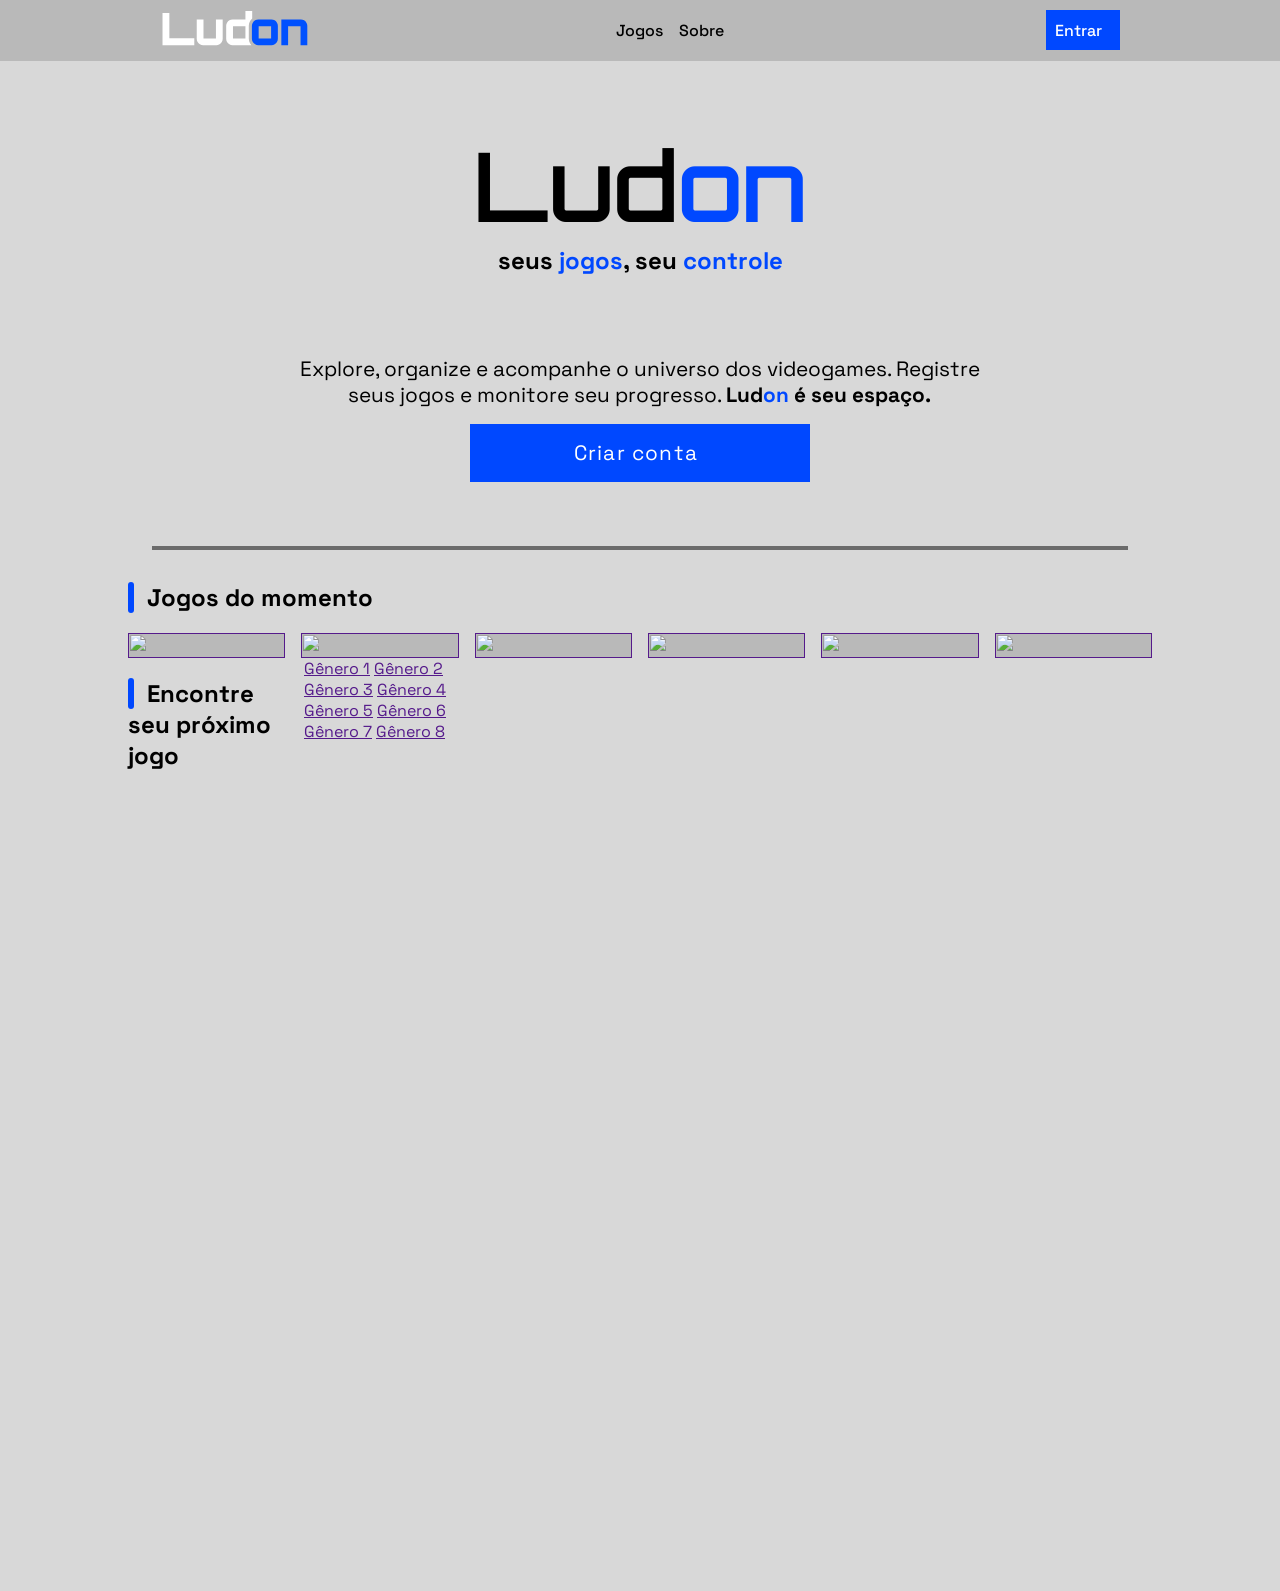
==== index.html @ fcb27896 "homepage iniciada" ====
<!DOCTYPE html>
<html lang="pt-br">

<head>
    <meta charset="UTF-8">
    <meta name="viewport" content="width=device-width, initial-scale=1.0">
    <title>Ludon - tracking de jogos</title>
    <!-- css -->
    <link rel="stylesheet" href="css/style.css">
    <link rel="stylesheet" href="css/nav.css">
    <link rel="stylesheet" href="css/home.css">
    <!-- fontes -->
    <link rel="preconnect" href="https://fonts.googleapis.com">
    <link rel="preconnect" href="https://fonts.gstatic.com" crossorigin>
    <link href="https://fonts.googleapis.com/css2?family=Orbitron:wght@400..900&display=swap" rel="stylesheet">
    <link href="https://fonts.googleapis.com/css2?family=Space+Grotesk:wght@300..700&display=swap" rel="stylesheet">
</head>

<body>
    <!-- nav -->
    <nav class="nav">
        <div class="container">
            <div class="nav-container">
                <div class="nav-esquerda">
                    <a class="logo" href="index.html">
                        <img class="logo-svg" src="/assets/logos/logo.svg" alt="logo">
                    </a>
                </div>
                <div class="nav-centro">
                    <a href="explorar.html">Jogos</a>
                    <a href="sobre.html">Sobre</a>
                </div>
                <div class="nav-direita">
                    <i class="tema" data-lucide="moon"></i>
                    <a class="botao-login" href="login.html">Entrar <i data-lucide="chevron-right"></i></a>
                </div>
            </div>
        </div>
    </nav>
    <!-- fim nav -->
    <!-- homepage -->
    <div class="home-container">
        <div class=container>
            <!-- titulo e chamada -->
            <div class="titulo">
                <h1 class="ludon">Lud<span>on</span></h1>
                <h2 class="slogan">seus <span>jogos</span>, seu <span>controle</span></h2>
            </div>
            <!-- fim título -->

            <div class="criar-conta">
                <p>Explore, organize e acompanhe o universo dos videogames. Registre seus jogos e monitore seu
                    progresso. <strong>Lud<span>on</span> é seu espaço.</strong></p>
                <a class="botao-conta" href="login.html">Criar conta <i data-lucide="chevron-right"></i></a>
            </div>

            <hr>
            <div class="conteudo">
                <!-- conteudo - jogos -->
                <div class="em-alta">
                    <h2><span class="traco">l</span>Jogos do momento</h2>
                    <div class="jogos-alta">
                        <a href=""><img
                                src="https://encrypted-tbn0.gstatic.com/images?q=tbn:ANd9GcQrVShEmz6vN01_rxUF2YCKuthXrEvxJgb5l98MLX5sOg&s=10"
                                alt=""></a>
                        <a href=""><img src="" alt=""></a>
                        <a href=""><img src="" alt=""></a>
                        <a href=""><img src="" alt=""></a>
                        <a href=""><img src="" alt=""></a>
                        <a href=""><img src="" alt=""></a>
                    </div>
                </div>
                <!-- conteudo - generos -->
                <div class="generos">
                    <h2><span class="traco">l</span>Encontre seu próximo jogo</h2>
                    <div class="descubra-genero">
                        <a href="">Gênero 1</a>
                        <a href="">Gênero 2</a>
                        <a href="">Gênero 3</a>
                        <a href="">Gênero 4</a>
                        <a href="">Gênero 5</a>
                        <a href="">Gênero 6</a>
                        <a href="">Gênero 7</a>
                        <a href="">Gênero 8</a>
                    </div>
                </div>
            </div>

        </div>
    </div>



    </div>
    </div>
    <!-- Lucide icons -->
    <script src="https://unpkg.com/lucide@latest/dist/umd/lucide.js"></script>
    <!-- script pro lucide gerar os ícones -->
    <script>
        lucide.createIcons();
    </script>
</body>

</html>
---- css/style.css ----
/* tema claro */
/* body.tema-claro { */
/* arrumar depois quando tiver o sistema de tema */
body {
    --cor-primaria: #B9B9B9;
    --cor-secundaria: #D8D8D8;
    --cor-texto: #000;
    --cor-texto-contraste: #FFF;
}

/* tema escuro */
/* body.tema-escuro {
    --cor-primaria: #111111;
    --cor-secundaria: #2a2a2a;
    --cor-texto: #FFF;
    --cor-texto-contraste: #000;
} */

body {
    --cor-interface: #0048FF;

    font-family: "Space Grotesk";
    font-style: normal;

    padding: 0;
    margin: 0;

}
---- css/nav.css ----
.nav {
    background-color: var(--cor-primaria);
    /* color: var(--cor-secundaria); */
    font-size: 1rem;
    font-weight: 500;
    /* font-variant: small-caps; */
    /* text-transform: lowercase; */
}

.nav-container {
    width: 100%;
    display: flex;
    align-items: center;
    justify-content: space-between;
    padding: rem;
    padding-left: 2rem;
    box-sizing: border-box;
    gap: 1rem;
}

.nav-container a {
    text-decoration: none;
    color: inherit;
}

.nav-esquerda {
    justify-content: flex-start;
}

.nav-centro {
    align-items: center;
    justify-content: center;
    gap: 1rem;
    display: flex;
    width: 100%;
    min-width: 100px;
    align-items: center;
}

.nav-direita {
    display: flex;
    align-items: center;
    justify-content: center;
    padding-right: 2rem;
    gap: 1rem;
}

.tema {
    color: var(--cor-texto-contraste);
    fill: var(--cor-texto-contraste);
}

.tema:hover {
    cursor: pointer;
    color: color-mix(in srgb, var(--cor-texto-contraste) 90%, var(--cor-texto));
    fill: color-mix(in srgb, var(--cor-texto-contraste) 90%, var(--cor-texto));
    transition: color ease 200ms, fill ease 200ms;
}

.botao-login {
    align-items: center;
    justify-content: center;
    padding: .6rem;
    display: flex;
    gap: .5rem;
    background-color: var(--cor-interface);
    color: var(--cor-texto-contraste) !important;
}

.botao-login:hover {
    background-color: color-mix(in srgb, var(--cor-interface) 95%, #000);
    color: color-mix(in srgb, var(--cor-texto) 90%, transparent);
}

.logo-svg {
    width: 150px;
}
---- css/home.css ----
body {
    background-color: var(--cor-secundaria);
}

.container {
    width: 80%;
    max-width: 1200px;
    min-width: 200px;
    margin: 0 auto;
}

.titulo {
    text-align: center;
}

.ludon {
    font-family: Orbitron;
    font-size: 6rem;
    font-weight: 600;
    margin-bottom: 0;
}

.ludon span {
    color: var(--cor-interface);
}

.slogan {
    margin-top: 0;
}

.slogan span {
    color: var(--cor-interface);
}

.botao-conta {
    padding: 1rem;
    width: 30%;
    /* min-width: 30%; */
    max-width: 50%;
    margin: 0 auto;
    display: flex;
    align-items: center;
    justify-content: center;
    padding: 1rem;
    gap: .5rem;
    background-color: var(--cor-interface);
    text-decoration: none;
    color: var(--cor-texto-contraste);
    letter-spacing: 1.2px;
}

.criar-conta {
    margin-top: 5rem;
    font-size: 1.3rem;
    text-align: center;
}

.criar-conta p {
    margin: 0 auto;
    padding-bottom: 1rem;
    max-width: 70%;
    min-width: 40%;
}

.criar-conta span {
    color: var(--cor-interface)
}

.botao-conta:hover {
    background-color: color-mix(in srgb, var(--cor-interface) 95%, #000);
    color: color-mix(in srgb, var(--cor-texto) 90%, transparent);
    transition: color ease 300ms;
}

hr {
    margin-top: 4rem;
    margin-bottom: 2rem;
    text-align: center;
    width: 95%;
    border: 2px solid color-mix(in srgb, var(--cor-texto) 50%, transparent);
}

.conteudo {
    margin-bottom: 50rem
}

.traco {
    color: transparent;
    border-radius: 3px;
    margin-right: .8rem;
    background-color: var(--cor-interface);
}

.jogos-alta {
    display: grid;
    grid-template-columns: repeat(6, 1fr);
    max-width: 100%;
    gap: 1rem;
}

.jogos-alta a {
    background-color: var(--cor-primaria);
    margin: 0;
    padding: 0rem;
}

.jogos-alta img {
    width: 100%;
    height: 100%;
}

.jogos-alta img:hover {
    transform: scale(1.1);
    border: 2px solid color-mix(in srgb, var(--cor-interface) 30%, transparent);
    transition: transform 200ms ease;
}

.generos {
    display: grid;
    grid-template-columns: repeat(6, 1fr);
    gap: 2rem;
}

.descubra-genero {}
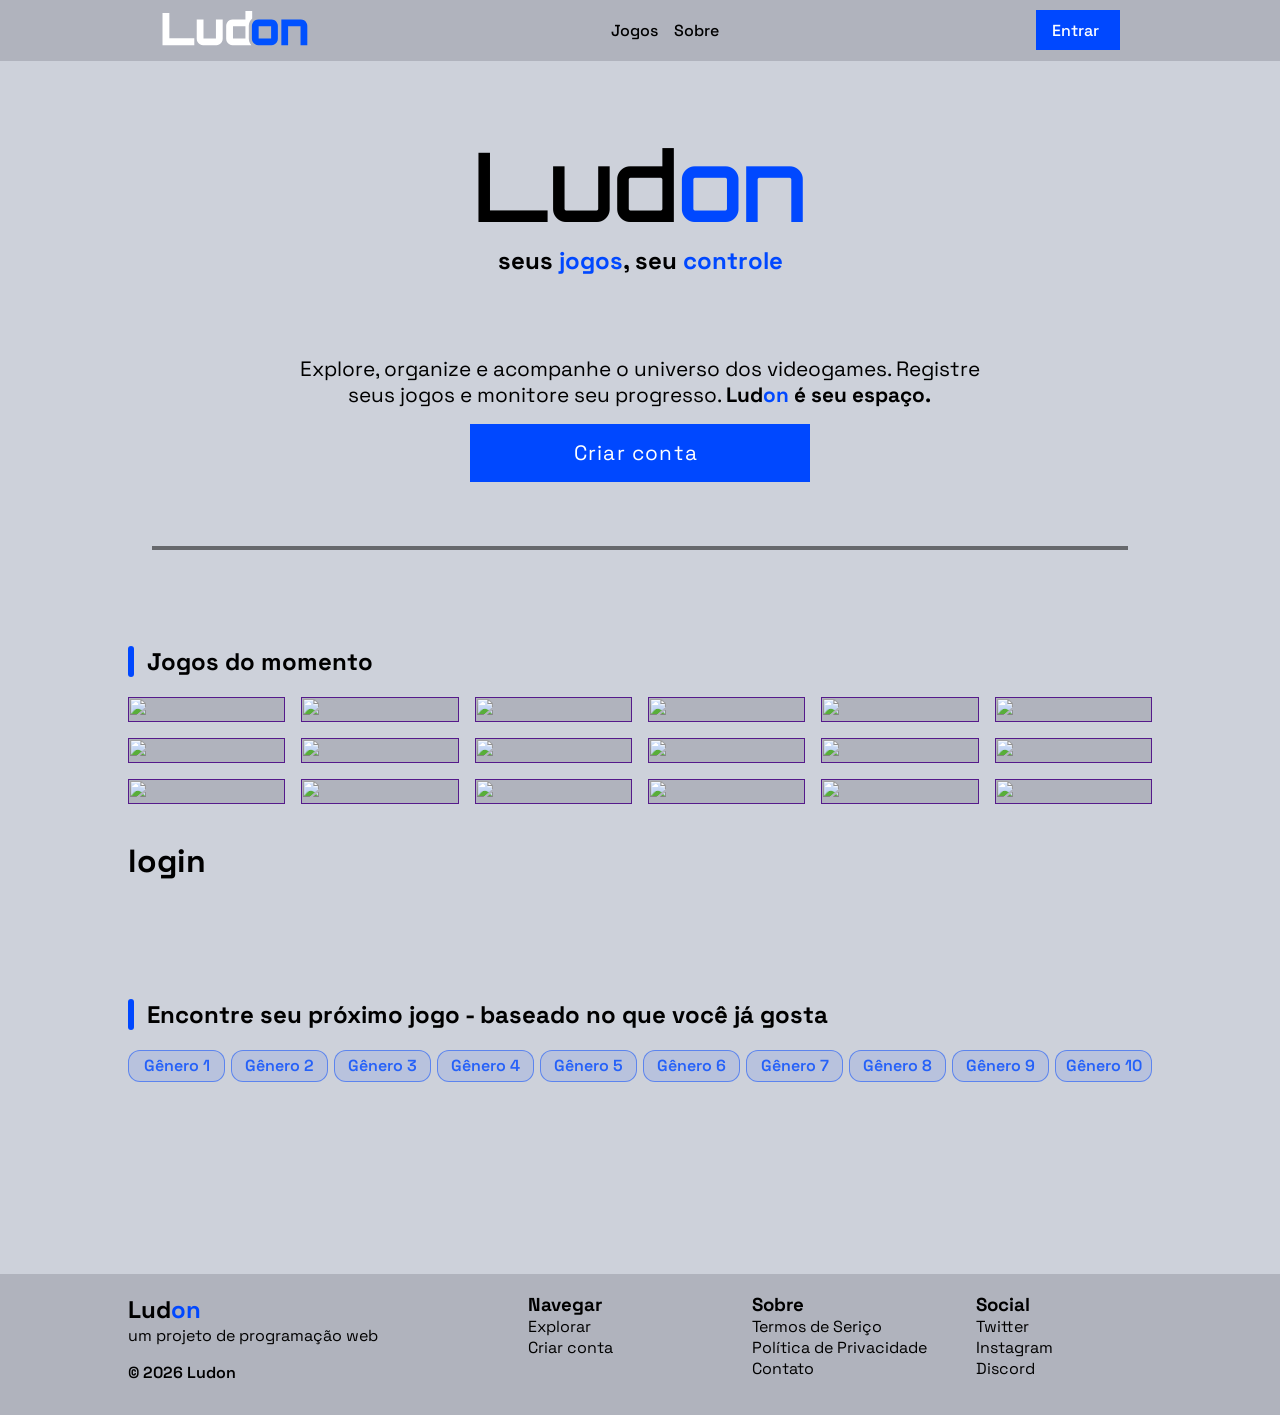
==== commit 04fba83d: "paginas quase finalizadas" ====
--- a/index.html
+++ b/index.html
@@ -9,6 +9,7 @@
     <link rel="stylesheet" href="css/style.css">
     <link rel="stylesheet" href="css/nav.css">
     <link rel="stylesheet" href="css/home.css">
+    <link rel="stylesheet" href="css/footer.css">
     <!-- fontes -->
     <link rel="preconnect" href="https://fonts.googleapis.com">
     <link rel="preconnect" href="https://fonts.gstatic.com" crossorigin>
@@ -28,7 +29,7 @@
                 </div>
                 <div class="nav-centro">
                     <a href="explorar.html">Jogos</a>
-                    <a href="sobre.html">Sobre</a>
+                    <a href="https://github.com/giova-nna/ludon">Sobre</a>
                 </div>
                 <div class="nav-direita">
                     <i class="tema" data-lucide="moon"></i>
@@ -68,11 +69,28 @@
                         <a href=""><img src="" alt=""></a>
                         <a href=""><img src="" alt=""></a>
                         <a href=""><img src="" alt=""></a>
+                        <a href=""><img
+                                src="https://encrypted-tbn0.gstatic.com/images?q=tbn:ANd9GcQrVShEmz6vN01_rxUF2YCKuthXrEvxJgb5l98MLX5sOg&s=10"
+                                alt=""></a>
+                        <a href=""><img src="" alt=""></a>
+                        <a href=""><img src="" alt=""></a>
+                        <a href=""><img src="" alt=""></a>
+                        <a href=""><img src="" alt=""></a>
+                        <a href=""><img src="" alt=""></a>
+                        <a href=""><img
+                                src="https://encrypted-tbn0.gstatic.com/images?q=tbn:ANd9GcQrVShEmz6vN01_rxUF2YCKuthXrEvxJgb5l98MLX5sOg&s=10"
+                                alt=""></a>
+                        <a href=""><img src="" alt=""></a>
+                        <a href=""><img src="" alt=""></a>
+                        <a href=""><img src="" alt=""></a>
+                        <a href=""><img src="" alt=""></a>
+                        <a href=""><img src="" alt=""></a>
+                        <h1>login</h1>
                     </div>
                 </div>
                 <!-- conteudo - generos -->
                 <div class="generos">
-                    <h2><span class="traco">l</span>Encontre seu próximo jogo</h2>
+                    <h2><span class="traco">l</span>Encontre seu próximo jogo - baseado no que você já gosta</h2>
                     <div class="descubra-genero">
                         <a href="">Gênero 1</a>
                         <a href="">Gênero 2</a>
@@ -82,11 +100,43 @@
                         <a href="">Gênero 6</a>
                         <a href="">Gênero 7</a>
                         <a href="">Gênero 8</a>
+                        <a href="">Gênero 9</a>
+                        <a href="">Gênero 10</a>
                     </div>
                 </div>
             </div>
-
         </div>
+        <!-- fim homepage -->
+        <!-- rodapé -->
+        <footer class="footer-container">
+            <div class="container">
+                <div class="footer-ludon">
+                    <div class="marca">
+                        <h2>Lud<span>on</span></h2>
+                        <div>um projeto de programação web</div>
+                        <p class="copyright">© 2026 Ludon</p>
+                    </div>
+                    <div class="navegar">
+                        <h3>Navegar</h3>
+                        <a href="">Explorar</a>
+                        <a href="login.html">Criar conta</a>
+                    </div>
+                    <div class="sobre">
+                        <h3>Sobre</h3>
+                        <a href="https://github.com/giova-nna/ludon">Termos de Seriço</a>
+                        <a href="https://github.com/giova-nna/ludon">Política de Privacidade</a>
+                        <a href="https://github.com/giova-nna/ludon">Contato</a>
+                    </div>
+                    <div class="social">
+                        <h3>Social</h3>
+                        <a href="https://github.com/giova-nna/ludon">Twitter</a>
+                        <a href="https://github.com/giova-nna/ludon">Instagram</a>
+                        <a href="https://github.com/giova-nna/ludon">Discord</a>
+                    </div>
+                </div>
+            </div>
+        </footer>
+        <!-- fim rodapé -->
     </div>
 
 
--- a/css/style.css
+++ b/css/style.css
@@ -2,10 +2,14 @@
 /* body.tema-claro { */
 /* arrumar depois quando tiver o sistema de tema */
 body {
-    --cor-primaria: #B9B9B9;
-    --cor-secundaria: #D8D8D8;
+    --cor-fundo-um: #B9B9B9;
+    --cor-fundo-dois: #D8D8D8;
     --cor-texto: #000;
     --cor-texto-contraste: #FFF;
+
+    /* cor dinâmica dependendo do tems */
+    --cor-primaria: color-mix(in srgb, var(--cor-fundo-um) 95%, var(--cor-interface));
+    --cor-secundaria: color-mix(in srgb, var(--cor-fundo-dois) 95%, var(--cor-interface));
 }
 
 /* tema escuro */
@@ -18,11 +22,20 @@
 
 body {
     --cor-interface: #0048FF;
-
+    /* --cor-interface: #9500ff; */
     font-family: "Space Grotesk";
     font-style: normal;
+
 
     padding: 0;
     margin: 0;
 
+}
+
+/* vale pra todas asas páfinas */
+.container {
+    width: 80%;
+    max-width: 1200px;
+    min-width: 200px;
+    margin: 0 auto;
 }
--- a/css/nav.css
+++ b/css/nav.css
@@ -3,8 +3,11 @@
     /* color: var(--cor-secundaria); */
     font-size: 1rem;
     font-weight: 500;
-    /* font-variant: small-caps; */
-    /* text-transform: lowercase; */
+    /* position: fixed; */
+    top: 0;
+    left: 0;
+    width: 100%;
+    z-index: 1000;
 }
 
 .nav-container {
@@ -60,9 +63,9 @@
 .botao-login {
     align-items: center;
     justify-content: center;
-    padding: .6rem;
+    padding: .6rem 1rem;
     display: flex;
-    gap: .5rem;
+    gap: .3rem;
     background-color: var(--cor-interface);
     color: var(--cor-texto-contraste) !important;
 }
--- a/css/home.css
+++ b/css/home.css
@@ -1,12 +1,5 @@
 body {
     background-color: var(--cor-secundaria);
-}
-
-.container {
-    width: 80%;
-    max-width: 1200px;
-    min-width: 200px;
-    margin: 0 auto;
 }
 
 .titulo {
@@ -74,14 +67,15 @@
 
 hr {
     margin-top: 4rem;
-    margin-bottom: 2rem;
+    margin-bottom: 4rem;
     text-align: center;
     width: 95%;
     border: 2px solid color-mix(in srgb, var(--cor-texto) 50%, transparent);
 }
 
 .conteudo {
-    margin-bottom: 50rem
+    margin-top: 6rem;
+    margin-bottom: 12rem
 }
 
 .traco {
@@ -96,6 +90,7 @@
     grid-template-columns: repeat(6, 1fr);
     max-width: 100%;
     gap: 1rem;
+    padding-bottom: 2rem;
 }
 
 .jogos-alta a {
@@ -110,15 +105,39 @@
 }
 
 .jogos-alta img:hover {
-    transform: scale(1.1);
+    transform: scale(1.05);
     border: 2px solid color-mix(in srgb, var(--cor-interface) 30%, transparent);
     transition: transform 200ms ease;
 }
 
 .generos {
-    display: grid;
-    grid-template-columns: repeat(6, 1fr);
-    gap: 2rem;
+    margin-top: 4rem;
 }
 
-.descubra-genero {}+.generos a {
+    color: color-mix(in srgb, var(--cor-interface) 80%, transparent);
+
+    text-decoration: none;
+    padding: .3rem 0;
+    background-color: color-mix(in srgb, var(--cor-interface) 10%, transparent);
+    border: 1px solid color-mix(in srgb, var(--cor-interface) 50%, transparent);
+    border-radius: 12px;
+    font-size: 1rem;
+    font-weight: 600;
+    text-align: center;
+}
+
+.generos a:hover {
+    color: color-mix(in srgb, var(--cor-interface) 90%, transparent);
+    background-color: color-mix(in srgb, var(--cor-interface) 20%, transparent);
+    border: 1px solid color-mix(in srgb, var(--cor-interface) 60%, transparent);
+    transform: scale(1.02);
+}
+
+.descubra-genero {
+    display: grid;
+    grid-template-columns: repeat(10, 1fr);
+
+    font-size: 12px;
+    gap: 6px;
+}
--- a/css/footer.css
+++ b/css/footer.css
@@ -0,0 +1,51 @@
+.footer-container {
+    /* position: ; */
+    bottom: 0;
+    left: 0;
+    width: 100%;
+    z-index: 1000;
+    background-color: var(--cor-primaria);
+    font-size: 1rem;
+    color: var(--cor-texto);
+    padding: 0 0 1rem 0;
+}
+
+.footer-ludon {
+    display: grid;
+    grid-template-columns: 2fr repeat(3, 1fr);
+    gap: 3rem;
+}
+
+.footer-ludon h3,
+.footer-ludon h2 {
+    margin-bottom: 0
+}
+
+.footer-ludon a {
+    display: block;
+    color: inherit;
+    text-decoration: none;
+}
+
+.footer-ludon a:hover {
+    color: color-mix(in srgb, var(--cor-texto) 80%, var(--cor-interface));
+}
+
+.footer-ludon .marca h2 span {
+    color: var(--cor-interface);
+}
+
+.footer-ludon .copyright {
+    font-weight: 600;
+}
+
+.gamepad {
+    display: flex;
+    align-items: center;
+    gap: .5rem;
+}
+
+.gamepad svg {
+    margin-top: 1.2rem;
+    color: var(--cor-texto)
+}
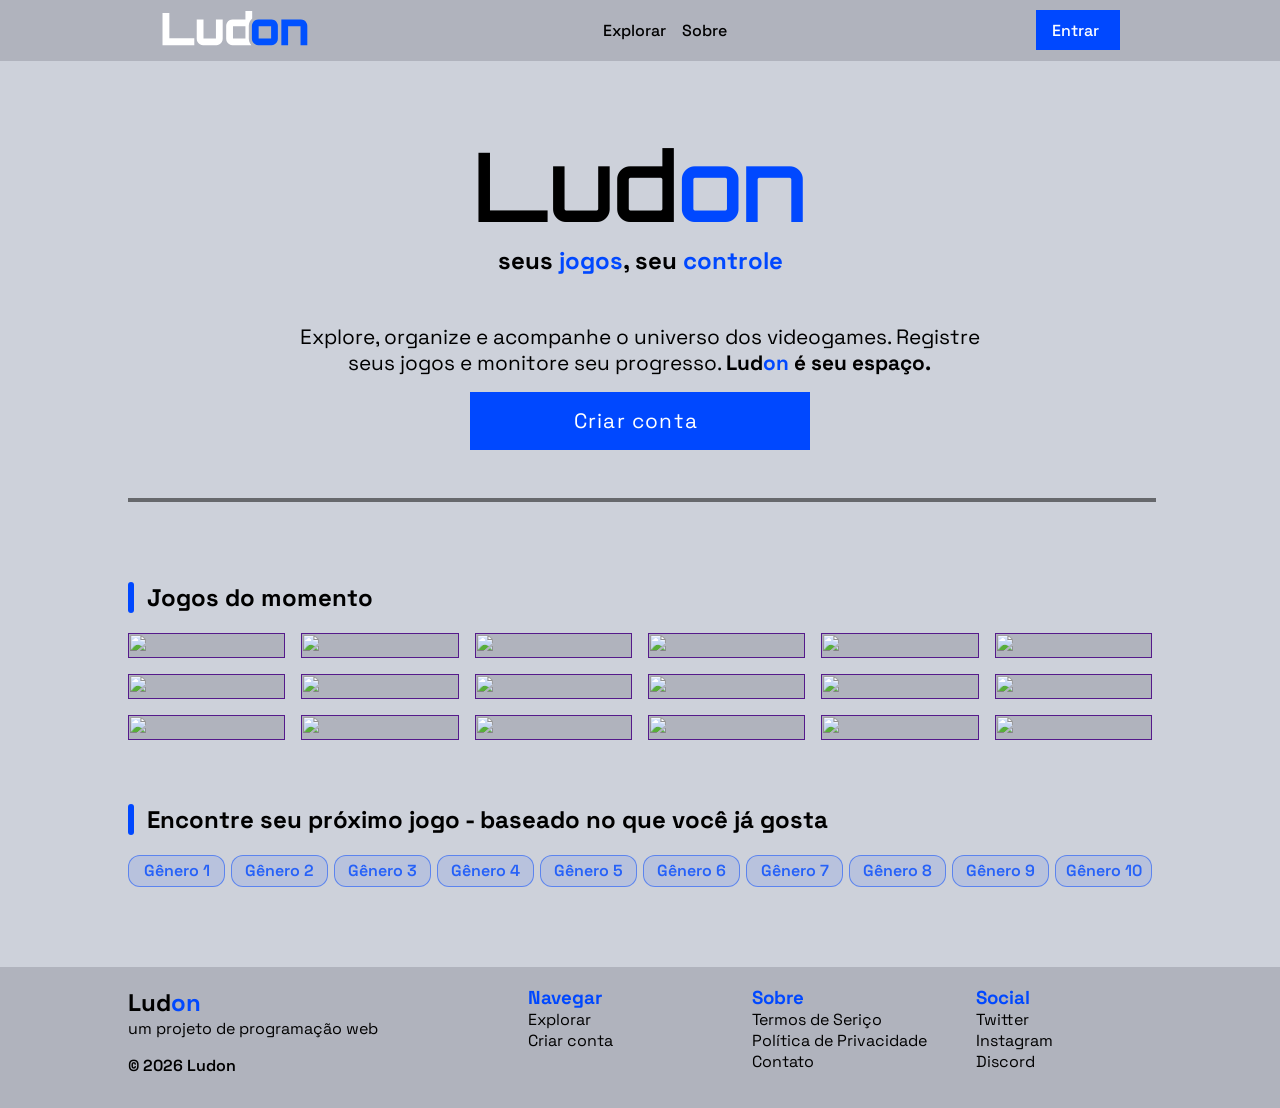
==== commit 2fd7a2b5: "estutura das paginas finalizada" ====
--- a/index.html
+++ b/index.html
@@ -28,7 +28,7 @@
                     </a>
                 </div>
                 <div class="nav-centro">
-                    <a href="explorar.html">Jogos</a>
+                    <a href="explorar.html">Explorar</a>
                     <a href="https://github.com/giova-nna/ludon">Sobre</a>
                 </div>
                 <div class="nav-direita">
@@ -85,7 +85,6 @@
                         <a href=""><img src="" alt=""></a>
                         <a href=""><img src="" alt=""></a>
                         <a href=""><img src="" alt=""></a>
-                        <h1>login</h1>
                     </div>
                 </div>
                 <!-- conteudo - generos -->
--- a/css/home.css
+++ b/css/home.css
@@ -46,6 +46,7 @@
     margin-top: 5rem;
     font-size: 1.3rem;
     text-align: center;
+    margin: 3rem 0;
 }
 
 .criar-conta p {
@@ -66,16 +67,15 @@
 }
 
 hr {
-    margin-top: 4rem;
-    margin-bottom: 4rem;
+    margin: 1rem 0;
     text-align: center;
-    width: 95%;
+    width: 100%;
     border: 2px solid color-mix(in srgb, var(--cor-texto) 50%, transparent);
 }
 
 .conteudo {
-    margin-top: 6rem;
-    margin-bottom: 12rem
+    margin-top: 5rem;
+    margin-bottom: 5rem;
 }
 
 .traco {
@@ -83,6 +83,11 @@
     border-radius: 3px;
     margin-right: .8rem;
     background-color: var(--cor-interface);
+}
+
+.em-alta h2 {
+    padding: 0;
+    margin-top: 0;
 }
 
 .jogos-alta {
@@ -111,7 +116,8 @@
 }
 
 .generos {
-    margin-top: 4rem;
+    margin-top: 2rem;
+    /* margin-bottom: 2rem; */
 }
 
 .generos a {
--- a/css/footer.css
+++ b/css/footer.css
@@ -3,7 +3,7 @@
     bottom: 0;
     left: 0;
     width: 100%;
-    z-index: 1000;
+    /* z-index: 1000; */
     background-color: var(--cor-primaria);
     font-size: 1rem;
     color: var(--cor-texto);
@@ -35,6 +35,10 @@
     color: var(--cor-interface);
 }
 
+.footer-ludon h3 {
+    color: var(--cor-interface);
+}
+
 .footer-ludon .copyright {
     font-weight: 600;
 }
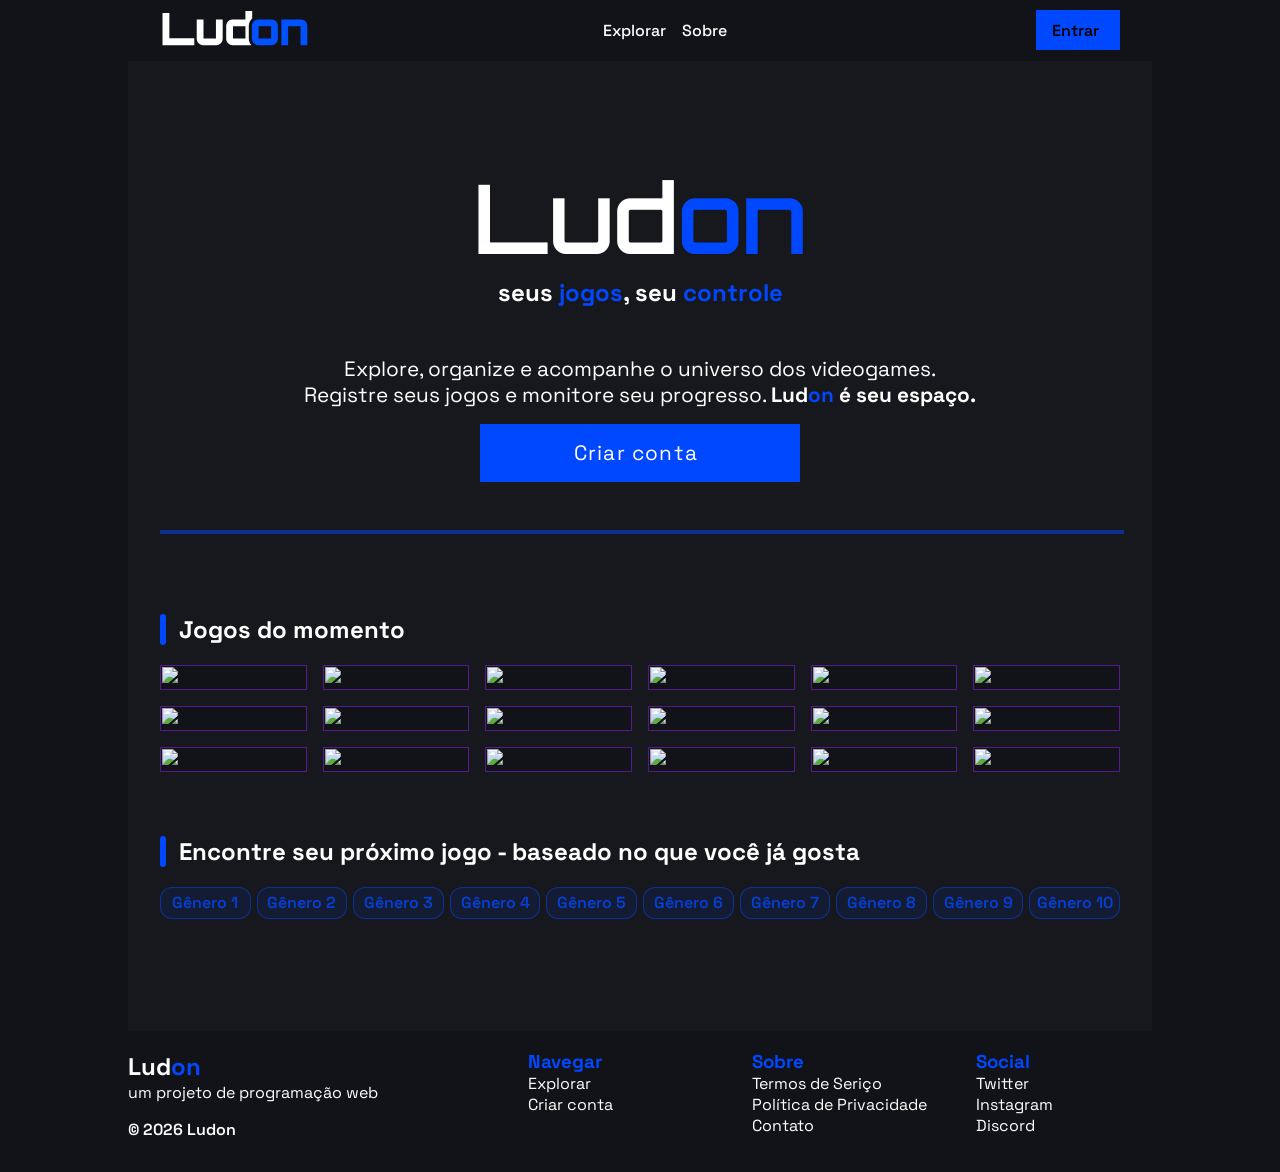
==== commit d085b1b6: "ajuste final páginas" ====
--- a/index.html
+++ b/index.html
@@ -42,68 +42,71 @@
     <!-- homepage -->
     <div class="home-container">
         <div class=container>
-            <!-- titulo e chamada -->
-            <div class="titulo">
-                <h1 class="ludon">Lud<span>on</span></h1>
-                <h2 class="slogan">seus <span>jogos</span>, seu <span>controle</span></h2>
-            </div>
-            <!-- fim título -->
+            <div class="fundo-conteudo">
+                <!-- titulo e chamada -->
+                <div class="titulo">
+                    <h1 class="ludon">Lud<span>on</span></h1>
+                    <h2 class="slogan">seus <span>jogos</span>, seu <span>controle</span></h2>
+                </div>
+                <!-- fim título -->
 
-            <div class="criar-conta">
-                <p>Explore, organize e acompanhe o universo dos videogames. Registre seus jogos e monitore seu
-                    progresso. <strong>Lud<span>on</span> é seu espaço.</strong></p>
-                <a class="botao-conta" href="login.html">Criar conta <i data-lucide="chevron-right"></i></a>
-            </div>
+                <div class="criar-conta">
+                    <p>Explore, organize e acompanhe o universo dos videogames. Registre seus jogos e monitore seu
+                        progresso. <strong>Lud<span>on</span> é seu espaço.</strong></p>
+                    <a class="botao-conta" href="login.html">Criar conta <i data-lucide="chevron-right"></i></a>
+                </div>
 
-            <hr>
-            <div class="conteudo">
-                <!-- conteudo - jogos -->
-                <div class="em-alta">
-                    <h2><span class="traco">l</span>Jogos do momento</h2>
-                    <div class="jogos-alta">
-                        <a href=""><img
-                                src="https://encrypted-tbn0.gstatic.com/images?q=tbn:ANd9GcQrVShEmz6vN01_rxUF2YCKuthXrEvxJgb5l98MLX5sOg&s=10"
-                                alt=""></a>
-                        <a href=""><img src="" alt=""></a>
-                        <a href=""><img src="" alt=""></a>
-                        <a href=""><img src="" alt=""></a>
-                        <a href=""><img src="" alt=""></a>
-                        <a href=""><img src="" alt=""></a>
-                        <a href=""><img
-                                src="https://encrypted-tbn0.gstatic.com/images?q=tbn:ANd9GcQrVShEmz6vN01_rxUF2YCKuthXrEvxJgb5l98MLX5sOg&s=10"
-                                alt=""></a>
-                        <a href=""><img src="" alt=""></a>
-                        <a href=""><img src="" alt=""></a>
-                        <a href=""><img src="" alt=""></a>
-                        <a href=""><img src="" alt=""></a>
-                        <a href=""><img src="" alt=""></a>
-                        <a href=""><img
-                                src="https://encrypted-tbn0.gstatic.com/images?q=tbn:ANd9GcQrVShEmz6vN01_rxUF2YCKuthXrEvxJgb5l98MLX5sOg&s=10"
-                                alt=""></a>
-                        <a href=""><img src="" alt=""></a>
-                        <a href=""><img src="" alt=""></a>
-                        <a href=""><img src="" alt=""></a>
-                        <a href=""><img src="" alt=""></a>
-                        <a href=""><img src="" alt=""></a>
+                <hr>
+                <div class="conteudo">
+                    <!-- conteudo - jogos -->
+                    <div class="em-alta">
+                        <h2><span class="traco">l</span>Jogos do momento</h2>
+                        <div class="jogos-alta">
+                            <a href=""><img
+                                    src="https://encrypted-tbn0.gstatic.com/images?q=tbn:ANd9GcQrVShEmz6vN01_rxUF2YCKuthXrEvxJgb5l98MLX5sOg&s=10"
+                                    alt=""></a>
+                            <a href=""><img src="" alt=""></a>
+                            <a href=""><img src="" alt=""></a>
+                            <a href=""><img src="" alt=""></a>
+                            <a href=""><img src="" alt=""></a>
+                            <a href=""><img src="" alt=""></a>
+                            <a href=""><img
+                                    src="https://encrypted-tbn0.gstatic.com/images?q=tbn:ANd9GcQrVShEmz6vN01_rxUF2YCKuthXrEvxJgb5l98MLX5sOg&s=10"
+                                    alt=""></a>
+                            <a href=""><img src="" alt=""></a>
+                            <a href=""><img src="" alt=""></a>
+                            <a href=""><img src="" alt=""></a>
+                            <a href=""><img src="" alt=""></a>
+                            <a href=""><img src="" alt=""></a>
+                            <a href=""><img
+                                    src="https://encrypted-tbn0.gstatic.com/images?q=tbn:ANd9GcQrVShEmz6vN01_rxUF2YCKuthXrEvxJgb5l98MLX5sOg&s=10"
+                                    alt=""></a>
+                            <a href=""><img src="" alt=""></a>
+                            <a href=""><img src="" alt=""></a>
+                            <a href=""><img src="" alt=""></a>
+                            <a href=""><img src="" alt=""></a>
+                            <a href=""><img src="" alt=""></a>
+                        </div>
                     </div>
-                </div>
-                <!-- conteudo - generos -->
-                <div class="generos">
-                    <h2><span class="traco">l</span>Encontre seu próximo jogo - baseado no que você já gosta</h2>
-                    <div class="descubra-genero">
-                        <a href="">Gênero 1</a>
-                        <a href="">Gênero 2</a>
-                        <a href="">Gênero 3</a>
-                        <a href="">Gênero 4</a>
-                        <a href="">Gênero 5</a>
-                        <a href="">Gênero 6</a>
-                        <a href="">Gênero 7</a>
-                        <a href="">Gênero 8</a>
-                        <a href="">Gênero 9</a>
-                        <a href="">Gênero 10</a>
+                    <!-- conteudo - generos -->
+                    <div class="generos">
+                        <h2><span class="traco">l</span>Encontre seu próximo jogo - baseado no que você já gosta</h2>
+                        <div class="descubra-genero">
+                            <a href="">Gênero 1</a>
+                            <a href="">Gênero 2</a>
+                            <a href="">Gênero 3</a>
+                            <a href="">Gênero 4</a>
+                            <a href="">Gênero 5</a>
+                            <a href="">Gênero 6</a>
+                            <a href="">Gênero 7</a>
+                            <a href="">Gênero 8</a>
+                            <a href="">Gênero 9</a>
+                            <a href="">Gênero 10</a>
+                        </div>
                     </div>
                 </div>
             </div>
+
         </div>
         <!-- fim homepage -->
         <!-- rodapé -->
--- a/css/style.css
+++ b/css/style.css
@@ -2,27 +2,25 @@
 /* body.tema-claro { */
 /* arrumar depois quando tiver o sistema de tema */
 body {
-    --cor-fundo-um: #B9B9B9;
-    --cor-fundo-dois: #D8D8D8;
-    --cor-texto: #000;
-    --cor-texto-contraste: #FFF;
+    --cor-fundo-um: #121213;
+    --cor-fundo-dois: #171718;
+
+    --cor-texto: #FFF;
+    --cor-texto-contraste: #000;
 
     /* cor dinâmica dependendo do tems */
-    --cor-primaria: color-mix(in srgb, var(--cor-fundo-um) 95%, var(--cor-interface));
-    --cor-secundaria: color-mix(in srgb, var(--cor-fundo-dois) 95%, var(--cor-interface));
-}
+    --cor-primaria: color-mix(in srgb, var(--cor-fundo-um) 98%, var(--cor-interface));
+    --cor-secundaria: color-mix(in srgb, var(--cor-fundo-dois) 98%, var(--cor-interface));
 
-/* tema escuro */
-/* body.tema-escuro {
-    --cor-primaria: #111111;
-    --cor-secundaria: #2a2a2a;
-    --cor-texto: #FFF;
-    --cor-texto-contraste: #000;
-} */
 
-body {
     --cor-interface: #0048FF;
     /* --cor-interface: #9500ff; */
+    /* --cor-interface: #00e5ff; */
+    /* --cor-interface: #00ff4c; */
+    /* --cor-interface: #ff00aa; */
+    /* --cor-interface: #ff0048; */
+    /* --cor-interface: #ffd500; */
+    /* --cor-interface: #ff8c00; */
     font-family: "Space Grotesk";
     font-style: normal;
 
@@ -38,4 +36,11 @@
     max-width: 1200px;
     min-width: 200px;
     margin: 0 auto;
+}
+
+.traco {
+    color: transparent;
+    border-radius: 3px;
+    margin-right: .8rem;
+    background-color: var(--cor-interface);
 }
--- a/css/nav.css
+++ b/css/nav.css
@@ -7,7 +7,7 @@
     top: 0;
     left: 0;
     width: 100%;
-    z-index: 1000;
+    /* z-index: 1000; */
 }
 
 .nav-container {
@@ -23,7 +23,7 @@
 
 .nav-container a {
     text-decoration: none;
-    color: inherit;
+    color: var(--cor-texto);
 }
 
 .nav-esquerda {
@@ -48,16 +48,22 @@
     gap: 1rem;
 }
 
+.nav-centro a:hover {
+    transform: scale(1.06);
+    font-weight: 800;
+    color: color-mix(in srgb, var(--cor-texto) 85%, transparent)
+}
+
 .tema {
-    color: var(--cor-texto-contraste);
-    fill: var(--cor-texto-contraste);
+    color: color-mix(in srgb, var(--cor-interface) 10%, var(--cor-texto));
+    fill: color-mix(in srgb, var(--cor-interface) 10%, var(--cor-texto));
 }
 
 .tema:hover {
     cursor: pointer;
-    color: color-mix(in srgb, var(--cor-texto-contraste) 90%, var(--cor-texto));
-    fill: color-mix(in srgb, var(--cor-texto-contraste) 90%, var(--cor-texto));
-    transition: color ease 200ms, fill ease 200ms;
+    color: color-mix(in srgb, var(--cor-interface) 90%, var(--cor-texto));
+    fill: color-mix(in srgb, var(--cor-interface) 90%, var(--cor-texto));
+    transition: color ease 300ms, fill ease 300ms;
 }
 
 .botao-login {
@@ -67,14 +73,19 @@
     display: flex;
     gap: .3rem;
     background-color: var(--cor-interface);
+    font-weight: 600;
     color: var(--cor-texto-contraste) !important;
 }
 
 .botao-login:hover {
-    background-color: color-mix(in srgb, var(--cor-interface) 95%, #000);
-    color: color-mix(in srgb, var(--cor-texto) 90%, transparent);
+    background-color: color-mix(in srgb, var(--cor-interface) 90%, #000);
+    color: color-mix(in srgb, var(--cor-texto-contraste) 85%, transparent);
 }
 
 .logo-svg {
     width: 150px;
+}
+
+.logo-svg:hover {
+    transform: scale(1.02);
 }
--- a/css/home.css
+++ b/css/home.css
@@ -1,4 +1,10 @@
 body {
+    background-color: var(--cor-primaria);
+    color: var(--cor-texto)
+}
+
+.fundo-conteudo {
+    padding: 2rem;
     background-color: var(--cor-secundaria);
 }
 
@@ -38,7 +44,7 @@
     gap: .5rem;
     background-color: var(--cor-interface);
     text-decoration: none;
-    color: var(--cor-texto-contraste);
+    color: var(--cor-texto);
     letter-spacing: 1.2px;
 }
 
@@ -70,19 +76,12 @@
     margin: 1rem 0;
     text-align: center;
     width: 100%;
-    border: 2px solid color-mix(in srgb, var(--cor-texto) 50%, transparent);
+    border: 2px solid color-mix(in srgb, var(--cor-interface) 50%, transparent);
 }
 
 .conteudo {
     margin-top: 5rem;
     margin-bottom: 5rem;
-}
-
-.traco {
-    color: transparent;
-    border-radius: 3px;
-    margin-right: .8rem;
-    background-color: var(--cor-interface);
 }
 
 .em-alta h2 {
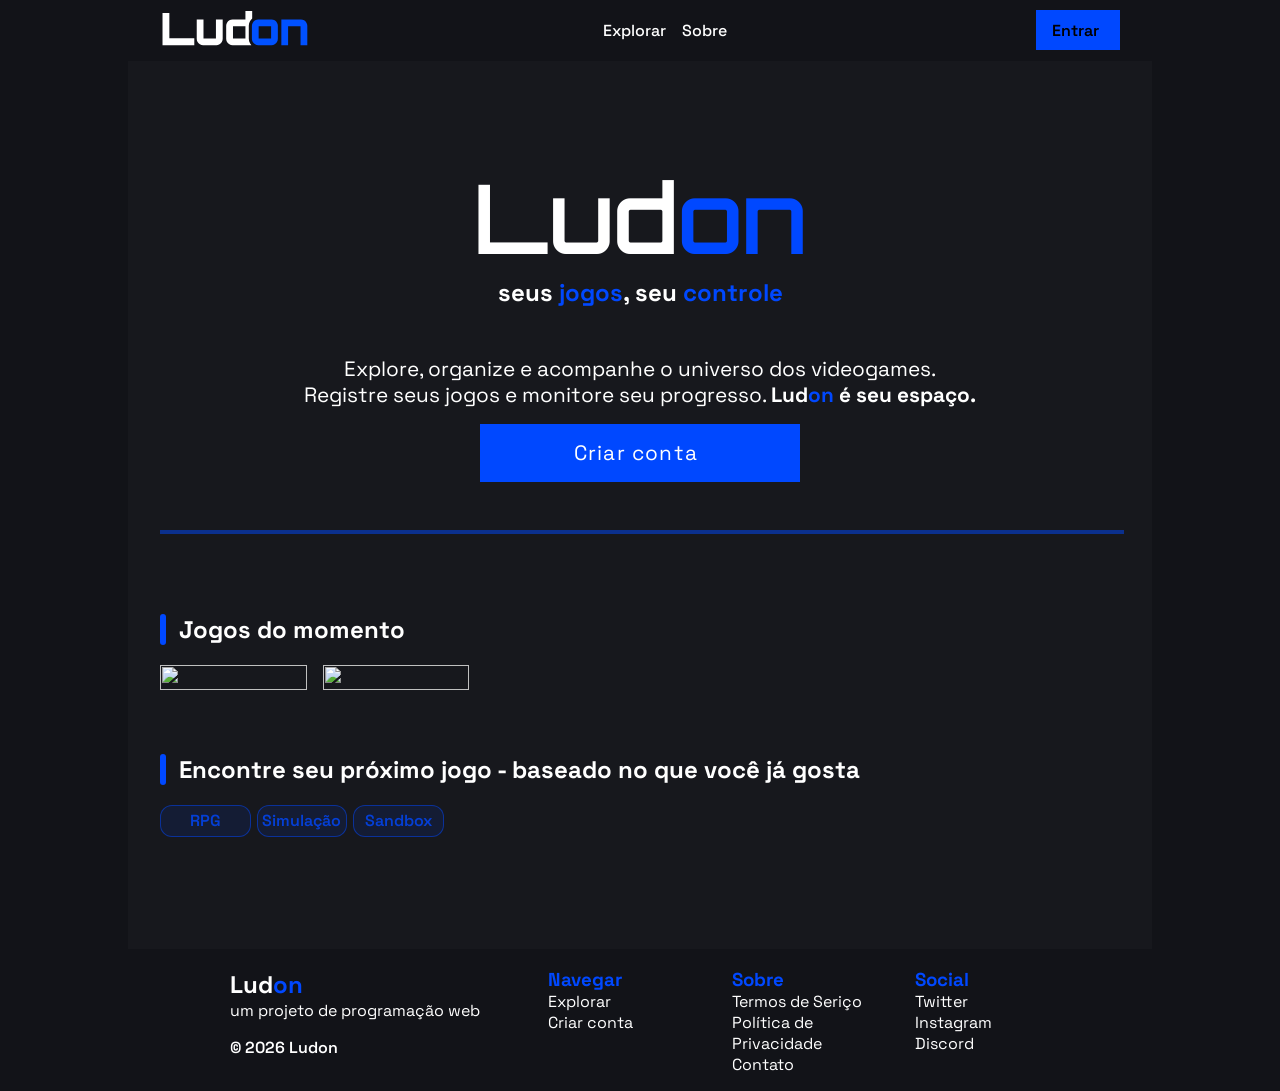
==== commit 15b31ffd: "homepage finalizada" ====
--- a/index.html
+++ b/index.html
@@ -59,95 +59,65 @@
                 <hr>
                 <div class="conteudo">
                     <!-- conteudo - jogos -->
-                    <div class="em-alta">
+                    <div class="em-alta" id="em-alta">
                         <h2><span class="traco">l</span>Jogos do momento</h2>
-                        <div class="jogos-alta">
-                            <a href=""><img
-                                    src="https://encrypted-tbn0.gstatic.com/images?q=tbn:ANd9GcQrVShEmz6vN01_rxUF2YCKuthXrEvxJgb5l98MLX5sOg&s=10"
-                                    alt=""></a>
-                            <a href=""><img src="" alt=""></a>
-                            <a href=""><img src="" alt=""></a>
-                            <a href=""><img src="" alt=""></a>
-                            <a href=""><img src="" alt=""></a>
-                            <a href=""><img src="" alt=""></a>
-                            <a href=""><img
-                                    src="https://encrypted-tbn0.gstatic.com/images?q=tbn:ANd9GcQrVShEmz6vN01_rxUF2YCKuthXrEvxJgb5l98MLX5sOg&s=10"
-                                    alt=""></a>
-                            <a href=""><img src="" alt=""></a>
-                            <a href=""><img src="" alt=""></a>
-                            <a href=""><img src="" alt=""></a>
-                            <a href=""><img src="" alt=""></a>
-                            <a href=""><img src="" alt=""></a>
-                            <a href=""><img
-                                    src="https://encrypted-tbn0.gstatic.com/images?q=tbn:ANd9GcQrVShEmz6vN01_rxUF2YCKuthXrEvxJgb5l98MLX5sOg&s=10"
-                                    alt=""></a>
-                            <a href=""><img src="" alt=""></a>
-                            <a href=""><img src="" alt=""></a>
-                            <a href=""><img src="" alt=""></a>
-                            <a href=""><img src="" alt=""></a>
-                            <a href=""><img src="" alt=""></a>
+                        <div class="jogos-alta" id="jogos-alta">
+
                         </div>
-                    </div>
-                    <!-- conteudo - generos -->
-                    <div class="generos">
-                        <h2><span class="traco">l</span>Encontre seu próximo jogo - baseado no que você já gosta</h2>
-                        <div class="descubra-genero">
-                            <a href="">Gênero 1</a>
-                            <a href="">Gênero 2</a>
-                            <a href="">Gênero 3</a>
-                            <a href="">Gênero 4</a>
-                            <a href="">Gênero 5</a>
-                            <a href="">Gênero 6</a>
-                            <a href="">Gênero 7</a>
-                            <a href="">Gênero 8</a>
-                            <a href="">Gênero 9</a>
-                            <a href="">Gênero 10</a>
+                        <!-- conteudo - generos -->
+                        <div class="generos">
+                            <h2><span class="traco">l</span>Encontre seu próximo jogo - baseado no que você já gosta
+                            </h2>
+                            <div class="descubra-genero" id="descubra-generos">
+                            </div>
                         </div>
                     </div>
                 </div>
+
             </div>
-
-        </div>
-        <!-- fim homepage -->
-        <!-- rodapé -->
-        <footer class="footer-container">
-            <div class="container">
-                <div class="footer-ludon">
-                    <div class="marca">
-                        <h2>Lud<span>on</span></h2>
-                        <div>um projeto de programação web</div>
-                        <p class="copyright">© 2026 Ludon</p>
-                    </div>
-                    <div class="navegar">
-                        <h3>Navegar</h3>
-                        <a href="">Explorar</a>
-                        <a href="login.html">Criar conta</a>
-                    </div>
-                    <div class="sobre">
-                        <h3>Sobre</h3>
-                        <a href="https://github.com/giova-nna/ludon">Termos de Seriço</a>
-                        <a href="https://github.com/giova-nna/ludon">Política de Privacidade</a>
-                        <a href="https://github.com/giova-nna/ludon">Contato</a>
-                    </div>
-                    <div class="social">
-                        <h3>Social</h3>
-                        <a href="https://github.com/giova-nna/ludon">Twitter</a>
-                        <a href="https://github.com/giova-nna/ludon">Instagram</a>
-                        <a href="https://github.com/giova-nna/ludon">Discord</a>
+            <!-- fim homepage -->
+            <!-- rodapé -->
+            <footer class="footer-container">
+                <div class="container">
+                    <div class="footer-ludon">
+                        <div class="marca">
+                            <h2>Lud<span>on</span></h2>
+                            <div>um projeto de programação web</div>
+                            <p class="copyright">© 2026 Ludon</p>
+                        </div>
+                        <div class="navegar">
+                            <h3>Navegar</h3>
+                            <a href="">Explorar</a>
+                            <a href="login.html">Criar conta</a>
+                        </div>
+                        <div class="sobre">
+                            <h3>Sobre</h3>
+                            <a href="https://github.com/giova-nna/ludon">Termos de Seriço</a>
+                            <a href="https://github.com/giova-nna/ludon">Política de Privacidade</a>
+                            <a href="https://github.com/giova-nna/ludon">Contato</a>
+                        </div>
+                        <div class="social">
+                            <h3>Social</h3>
+                            <a href="https://github.com/giova-nna/ludon">Twitter</a>
+                            <a href="https://github.com/giova-nna/ludon">Instagram</a>
+                            <a href="https://github.com/giova-nna/ludon">Discord</a>
+                        </div>
                     </div>
                 </div>
-            </div>
-        </footer>
-        <!-- fim rodapé -->
-    </div>
+            </footer>
+            <!-- fim rodapé -->
+        </div>
 
 
 
     </div>
     </div>
-    <!-- Lucide icons -->
+    <!-- fim rodapé -->
+    <script src="js/dados.js"></script>
+    <script src="js/storage.js"></script>
+    <script src="js/home.js"></script>
+    <!-- script pro lucide gerar os ícones -->
     <script src="https://unpkg.com/lucide@latest/dist/umd/lucide.js"></script>
-    <!-- script pro lucide gerar os ícones -->
     <script>
         lucide.createIcons();
     </script>
--- a/css/home.css
+++ b/css/home.css
@@ -97,12 +97,6 @@
     padding-bottom: 2rem;
 }
 
-.jogos-alta a {
-    background-color: var(--cor-primaria);
-    margin: 0;
-    padding: 0rem;
-}
-
 .jogos-alta img {
     width: 100%;
     height: 100%;
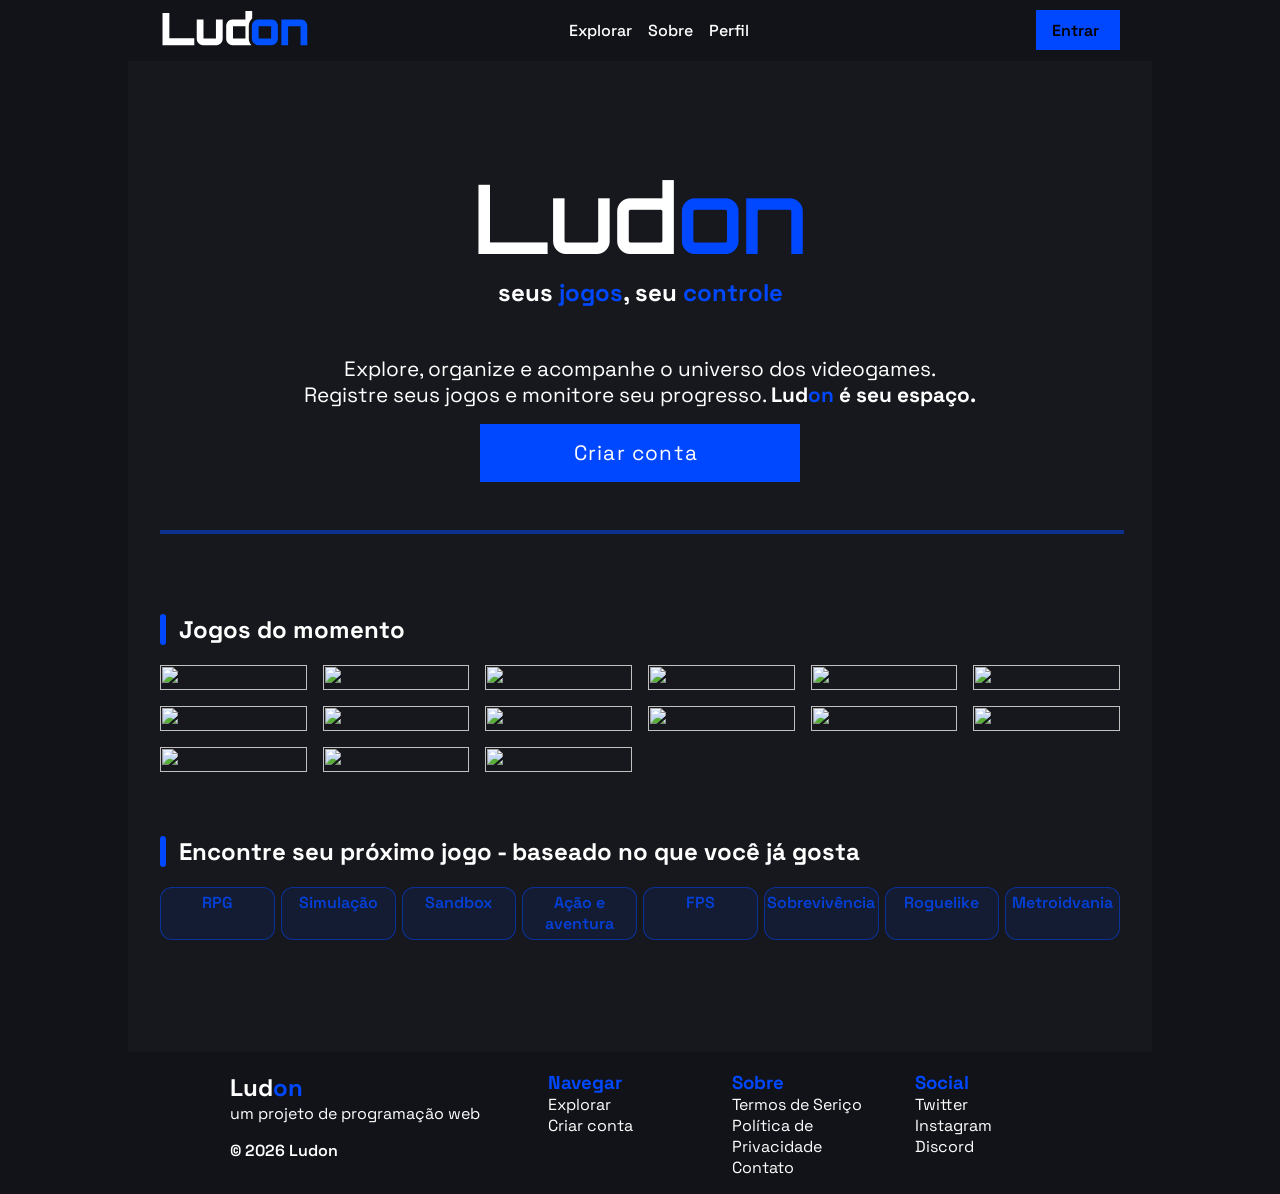
==== commit f28aab2e: "semifinalizado" ====
--- a/index.html
+++ b/index.html
@@ -24,15 +24,41 @@
             <div class="nav-container">
                 <div class="nav-esquerda">
                     <a class="logo" href="index.html">
-                        <img class="logo-svg" src="/assets/logos/logo.svg" alt="logo">
+                        <img id="logo-ludon" class="logo-svg" src="/assets/logos/logo.svg" alt="logo">
                     </a>
                 </div>
                 <div class="nav-centro">
                     <a href="explorar.html">Explorar</a>
                     <a href="https://github.com/giova-nna/ludon">Sobre</a>
+                    <a href="perfil.html">Perfil</a>
                 </div>
                 <div class="nav-direita">
-                    <i class="tema" data-lucide="moon"></i>
+                    <div class="tema-container">
+                        <button type="button" class="botao-tema" id="botao-tema">
+                            <i class="tema" data-lucide="moon"></i>
+                        </button>
+                        <div class="tema-menu" id="tema-menu">
+
+                            <form id="form-tema">
+                                <label for="tema">Cor do tema</label>
+
+                                <select id="tema">
+                                    <option value="azul">Azul</option>
+                                    <option value="roxo">Roxo</option>
+                                    <option value="ciano">Ciano</option>
+                                    <option value="verde">Verde</option>
+                                    <option value="rosa">Rosa</option>
+                                    <option value="vermelho">Vermelho</option>
+                                    <option value="amarelo">Amarelo</option>
+                                    <option value="laranja">Laranja</option>
+                                </select>
+
+                                <button type="submit">Aplicar</button>
+                            </form>
+
+                        </div>
+                    </div>
+
                     <a class="botao-login" href="login.html">Entrar <i data-lucide="chevron-right"></i></a>
                 </div>
             </div>
@@ -115,6 +141,7 @@
     <!-- fim rodapé -->
     <script src="js/dados.js"></script>
     <script src="js/storage.js"></script>
+    <script src="js/tema.js"></script>
     <script src="js/home.js"></script>
     <!-- script pro lucide gerar os ícones -->
     <script src="https://unpkg.com/lucide@latest/dist/umd/lucide.js"></script>
--- a/css/style.css
+++ b/css/style.css
@@ -1,7 +1,7 @@
 /* tema claro */
 /* body.tema-claro { */
 /* arrumar depois quando tiver o sistema de tema */
-body {
+:root {
     --cor-fundo-um: #121213;
     --cor-fundo-dois: #171718;
 
@@ -25,9 +25,12 @@
     font-style: normal;
 
 
+
+}
+
+body {
     padding: 0;
     margin: 0;
-
 }
 
 /* vale pra todas asas páfinas */
--- a/css/nav.css
+++ b/css/nav.css
@@ -56,13 +56,13 @@
 
 .tema {
     color: color-mix(in srgb, var(--cor-interface) 10%, var(--cor-texto));
-    fill: color-mix(in srgb, var(--cor-interface) 10%, var(--cor-texto));
+    /* fill: color-mix(in srgb, var(--cor-interface) 10%, var(--cor-texto)); */
 }
 
 .tema:hover {
     cursor: pointer;
     color: color-mix(in srgb, var(--cor-interface) 90%, var(--cor-texto));
-    fill: color-mix(in srgb, var(--cor-interface) 90%, var(--cor-texto));
+    fill: color-mix(in srgb, var(--cor-interface) 20%, transparent);
     transition: color ease 300ms, fill ease 300ms;
 }
 
@@ -88,4 +88,53 @@
 
 .logo-svg:hover {
     transform: scale(1.02);
+}
+
+.botao-tema {
+    background-color: transparent;
+    border: none;
+}
+
+.tema-container {
+    position: relative;
+    font-size: .8rem;
+}
+
+.tema-menu {
+    display: none;
+    position: absolute;
+    top: 100%;
+    right: 0;
+    z-index: 999;
+    padding: 1rem;
+    background-color: var(--cor-primaria);
+    border: 1px solid var(--cor-interface);
+}
+
+.tema-menu.ativo {
+    display: block;
+}
+
+.tema-menu select {
+    margin: .4rem 0 .2rem 0;
+    font-size: .8rem;
+    border-radius: 0;
+    border: none;
+    border: 1px solid color-mix(in srgb, var(--cor-interface) 30%, transparent);
+    color: var(--cor-texto-contraste)
+}
+
+.tema-menu button {
+    margin: .2rem 0;
+    border-radius: 0;
+    font-weight: 600;
+    border: 1px solid color-mix(in srgb, var(--cor-interface) 30%, transparent);
+    color: var(--cor-texto-contraste)
+}
+
+.tema-menu button:hover {
+    background-color: color-mix(in srgb, var(--cor-texto) 85%, transparent);
+    color: color-mix(in srgb, var(--cor-texto-contraste) 85%, transparent);
+    cursor: pointer;
+    transform: scale(1.01);
 }
--- a/css/home.css
+++ b/css/home.css
@@ -109,6 +109,7 @@
 }
 
 .generos {
+
     margin-top: 2rem;
     /* margin-bottom: 2rem; */
 }
@@ -135,8 +136,7 @@
 
 .descubra-genero {
     display: grid;
-    grid-template-columns: repeat(10, 1fr);
-
+    grid-template-columns: repeat(8, 1fr);
     font-size: 12px;
     gap: 6px;
 }
